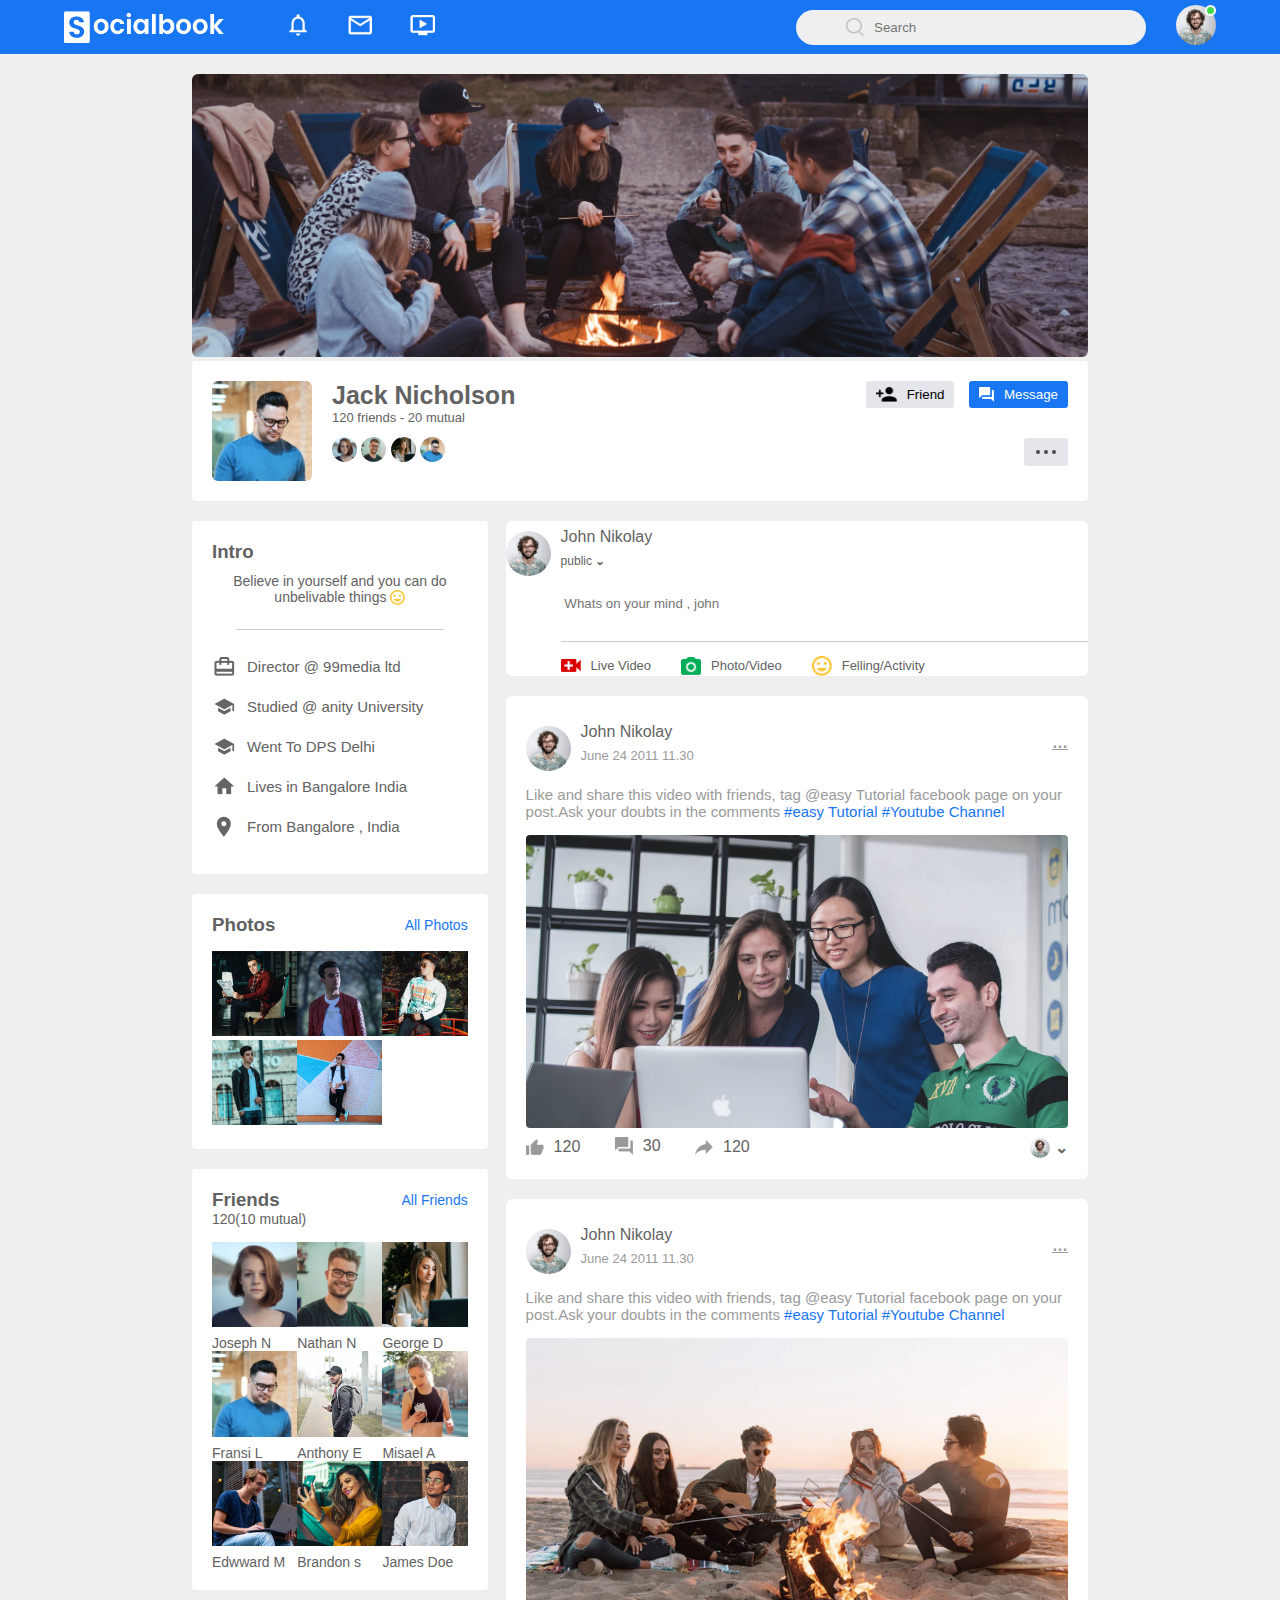
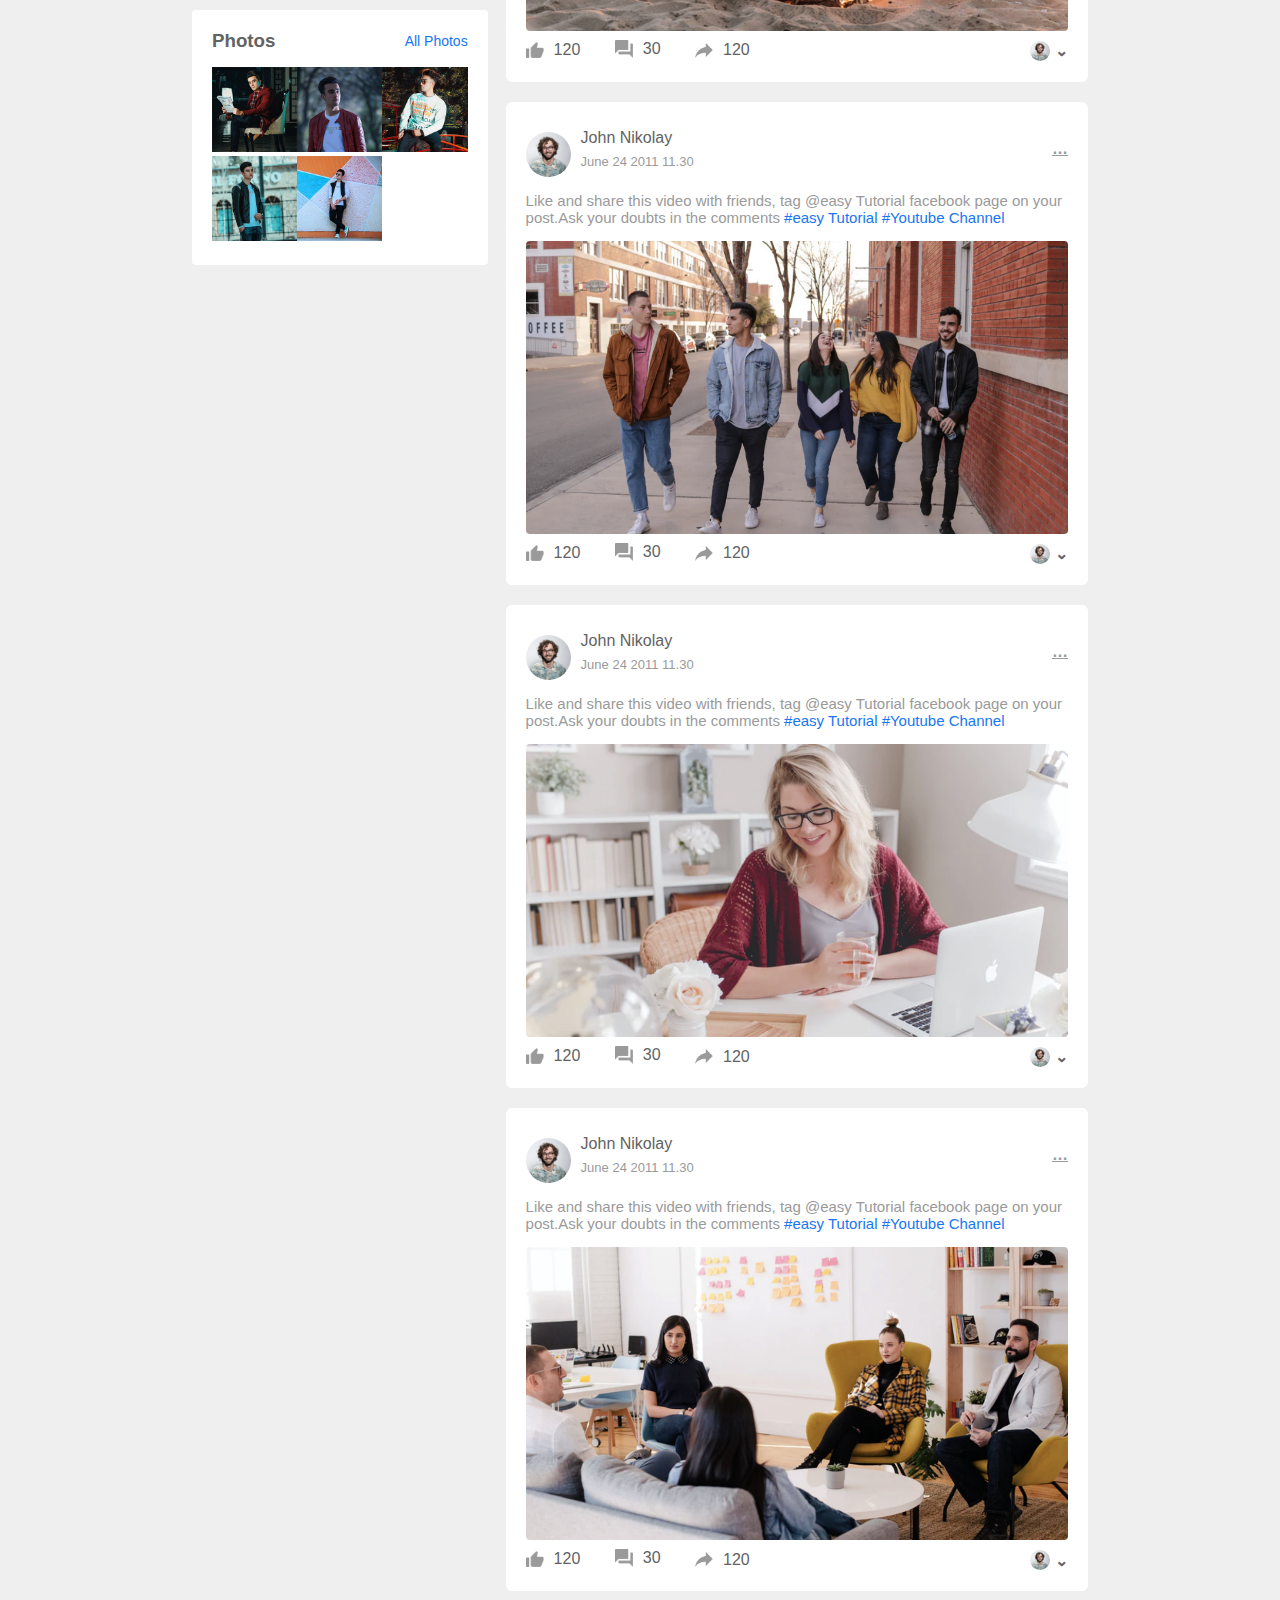
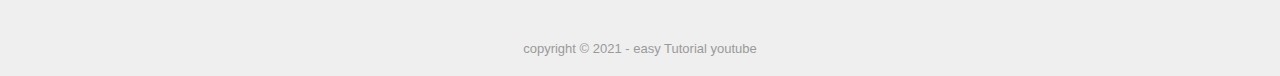
==== profile.html @ a265eb19 "menambahkan data terakhir untuk profile page" ====
<!DOCTYPE html>
<html lang="en">

<head>
    <meta charset="UTF-8">
    <meta http-equiv="X-UA-Compatible" content="IE=edge">
    <meta name="viewport" content="width=device-width, initial-scale=1.0">
    <title>Social - easy tutorial on youtube</title>

    <link rel="stylesheet" href="style2.css">
</head>

<body>
    <nav>
        <div class="nav-left">
            <img src="socialbook_img/images/logo.png" alt="" class="logo">
            <ul>
                <li><img src="socialbook_img/images/notification.png" alt=""></li>
                <li><img src="socialbook_img/images/inbox.png" alt=""></li>
                <li><img src="socialbook_img/images/video.png" alt=""></li>
            </ul>
        </div>
        <div class="nav-right">
            <div class="search-box">
                <img src="socialbook_img/images/search.png" alt="">
                <input type="text" placeholder="Search">
            </div>
            <div class="nav-user-icon online" onclick="settingsMenuToggle()">
                <img src="socialbook_img/images/profile-pic.png" alt="">
            </div>
        </div>
        <!-- Settings Menu -->
        <div class="settings-menu">
            <div id="dark-btn">
                <span></span>
            </div>
            <div class="settings-menu-inner">
                <div class="user-profile">
                    <img src="socialbook_img/images/profile-pic.png" alt="">
                    <div>
                        <p>John Nikolay</p>
                        <!-- <small> public  <b>&#8964 </b> </small> -->
                        <a href="">See Your Profil</a>
                    </div>
                </div>
                <hr>
                <div class="user-profile">
                    <img src="socialbook_img/images/feedback.png" alt="">
                    <div>
                        <p>Give Feedback</p>
                        <!-- <small> public  <b>&#8964 </b> </small> -->
                        <a href="">Help us to improve the new design</a>
                    </div>
                </div>
                <hr>
                <div class="settings-links">
                    <img src="socialbook_img/images/setting.png" alt="" class="settings-icon">
                    <a href="">Settings & Privacy <img src="socialbook_img/images/arrow.png" alt="" width="10px"></a>
                </div>
                <div class="settings-links">
                    <img src="socialbook_img/images/help.png" alt="" class="settings-icon">
                    <a href="">Help & Support <img src="socialbook_img/images/arrow.png" alt="" width="10px"></a>
                </div>
                <div class="settings-links">
                    <img src="socialbook_img/images/display.png" alt="" class="settings-icon">
                    <a href="">Display & Accessibility <img src="socialbook_img/images/arrow.png" alt="" width="10px"></a>
                </div>
                <div class="settings-links">
                    <img src="socialbook_img/images/logout.png" alt="" class="settings-icon">
                    <a href="">Logout <img src="socialbook_img/images/arrow.png" alt="" width="10px"></a>
                </div>
            </div>
        </div>
        <!-- end Settings Menu  -->
    </nav>
    <div class="profile-container">
        <img src="socialbook_img/images/cover.png" alt="" class="cover-img">
        <div class="profile-details">
            <div class="pd-left">
                <div class="pd-row">
                    <img src="socialbook_img/images/profile.png" alt="" class="pd-image">
                    <div>
                        <h3>Jack Nicholson</h3>
                        <p>120 friends - 20 mutual </p>
                        <img src="socialbook_img/images/member-1.png" alt="">
                        <img src="socialbook_img/images/member-2.png" alt="">
                        <img src="socialbook_img/images/member-3.png" alt="">
                        <img src="socialbook_img/images/member-4.png" alt="">
                    </div>
                </div>
            </div>
            <div class="pd-right">
                <button type="button" class=""> <img src="socialbook_img/images/add-friends.png" alt=""> Friend</button>
                <button type="
                button"> <img src="socialbook_img/images/message.png">Message</button>
                <br>
                <a href=""><img src="socialbook_img/images/more.png" alt=""></a>
            </div>
        </div>
        <div class="profile-info">
            <div class="info-col">
                <div class="profile-intro">
                    <h3>Intro</h3>
                    <p class="intro-text">Believe in yourself and you can do unbelivable things <img src="socialbook_img/images/feeling.png" alt=""> </p>
                    <hr>
                    <ul>
                        <li><img src="socialbook_img/images/profile-job.png" alt="">Director @ 99media ltd</li>
                        <li> <img src="socialbook_img/images/profile-study.png" alt="">Studied @ anity University</li>
                        <li><img src="socialbook_img/images/profile-study.png" alt="">Went To DPS Delhi </li>
                        <li><img src="socialbook_img/images/profile-home.png" alt="">Lives in Bangalore India</li>
                        <li><img src="socialbook_img/images/profile-location.png" alt="">From Bangalore , India</li>
                    </ul>
                </div>
                <div class="profile-intro">
                    <div class="title-box">
                        <h3>Photos</h3>
                        <a href="">All Photos</a>
                    </div>
                    <div class="photo-box">
                        <div class=""><img src="socialbook_img/images/photo1.png" alt=""></div>
                        <div class=""><img src="socialbook_img/images/photo2.png" alt=""></div>
                        <div class=""><img src="socialbook_img/images/photo3.png" alt=""></div>
                        <div class=""><img src="socialbook_img/images/photo4.png" alt=""></div>
                        <div class=""><img src="socialbook_img/images/photo5.png" alt=""></div>
                    </div>
                </div>
                <div class="profile-intro">
                    <div class="title-box">
                        <h3>Friends</h3>
                        <a href="">All Friends</a>
                    </div>
                    <p>120(10 mutual)</p>
                    <div class="friends-box">
                        <div class=""><img src="socialbook_img/images/member-1.png" alt="">
                            <p>
                                Joseph N
                            </p>
                        </div>
                        <div class=""><img src="socialbook_img/images/member-2.png" alt="">
                            <p>
                                Nathan N
                            </p>
                        </div>
                        <div class=""><img src="socialbook_img/images/member-3.png" alt="">
                            <p>
                                George D
                            </p>
                        </div>
                        <div class=""><img src="socialbook_img/images/member-4.png" alt="">
                            <p>
                                Fransi L
                            </p>
                        </div>
                        <div class=""><img src="socialbook_img/images/member-5.png" alt="">
                            <p>
                                Anthony E
                            </p>
                        </div>
                        <div class=""><img src="socialbook_img/images/member-6.png" alt="">
                            <p>
                                Misael A
                            </p>
                        </div>
                        <div class=""><img src="socialbook_img/images/member-7.png" alt="">
                            <p>
                                Edwward M
                            </p>
                        </div>
                        <div class=""><img src="socialbook_img/images/member-8.png" alt="">
                            <p>
                                Brandon s
                            </p>
                        </div>
                        <div class=""><img src="socialbook_img/images/member-9.png" alt="">
                            <p>
                                James Doe
                            </p>
                        </div>
                    </div>
                </div>
                <div class="profile-intro">
                    <div class="title-box">
                        <h3>Photos</h3>
                        <a href="">All Photos</a>
                    </div>
                    <div class="photo-box">
                        <div class=""><img src="socialbook_img/images/photo1.png" alt=""></div>
                        <div class=""><img src="socialbook_img/images/photo2.png" alt=""></div>
                        <div class=""><img src="socialbook_img/images/photo3.png" alt=""></div>
                        <div class=""><img src="socialbook_img/images/photo4.png" alt=""></div>
                        <div class=""><img src="socialbook_img/images/photo5.png" alt=""></div>
                    </div>
                </div>
            </div>
            <div class="post-col">
                <div class="write-post-container">
                    <div class="user-profile">
                        <img src="socialbook_img/images/profile-pic.png" alt="">
                        <div>
                            <p>John Nikolay</p>
                            <small> public  <b>&#8964 </b> </small>
                        </div>
                    </div>
                    <div class="post-input-container">
                        <textarea rows="3" placeholder=" Whats on your mind , john "></textarea>
                        <div class="add-post-links">
                            <a href=""><img src="socialbook_img/images/live-video.png" alt="">Live Video</a>
                            <a href=""><img src="socialbook_img/images/photo.png" alt="">Photo/Video</a>
                            <a href=""><img src="socialbook_img/images/feeling.png" alt="">Felling/Activity</a>
                        </div>
                    </div>
                </div>

                <!-- post-container 1 -->
                <div class="post-container">
                    <div class="post-row">

                        <div class="user-profile">
                            <img src="socialbook_img/images/profile-pic.png" alt="">
                            <div>
                                <p>John Nikolay</p>
                                <!-- <small> public  <b>&#8964 </b> </small> -->
                                <span>June 24 2011 11.30</span>
                            </div>
                        </div>
                        <a href=""><b>&#8230</b></a>
                    </div>
                    <p class="post-text">Like and share this video with friends, tag <span> @easy Tutorial</span> facebook page on your post.Ask your doubts in the comments <a href="">#easy Tutorial</a> <a href="">#Youtube Channel</a></p>
                    <img src="socialbook_img/images/feed-image-1.png" alt="" class="post-img">
                    <div class="post-row">
                        <div class="activity-icons">
                            <div><img src="socialbook_img/images/like.png" alt="">120</div>
                            <div><img src="socialbook_img/images/comments.png" alt="">30</div>
                            <div><img src="socialbook_img/images/share.png" alt="">120</div>
                        </div>
                        <div class="post-profile-icon">
                            <img src="socialbook_img/images/profile-pic.png" alt="">
                            <b>&#8964 </b>
                        </div>
                    </div>
                </div>
                <!-- end post container 1 -->
                <!-- post-container 2 -->
                <div class="post-container">
                    <div class="post-row">

                        <div class="user-profile">
                            <img src="socialbook_img/images/profile-pic.png" alt="">
                            <div>
                                <p>John Nikolay</p>
                                <!-- <small> public  <b>&#8964 </b> </small> -->
                                <span>June 24 2011 11.30</span>
                            </div>
                        </div>
                        <a href=""><b>&#8230</b></a>
                    </div>
                    <p class="post-text">Like and share this video with friends, tag <span> @easy Tutorial</span> facebook page on your post.Ask your doubts in the comments <a href="">#easy Tutorial</a> <a href="">#Youtube Channel</a></p>
                    <img src="socialbook_img/images/feed-image-2.png" alt="" class="post-img">
                    <div class="post-row">
                        <div class="activity-icons">
                            <div><img src="socialbook_img/images/like.png" alt="">120</div>
                            <div><img src="socialbook_img/images/comments.png" alt="">30</div>
                            <div><img src="socialbook_img/images/share.png" alt="">120</div>
                        </div>
                        <div class="post-profile-icon">
                            <img src="socialbook_img/images/profile-pic.png" alt="">
                            <b>&#8964 </b>
                        </div>
                    </div>
                </div>
                <!-- end post-container 2 -->
                <!-- post-container 3 -->
                <div class="post-container">
                    <div class="post-row">

                        <div class="user-profile">
                            <img src="socialbook_img/images/profile-pic.png" alt="">
                            <div>
                                <p>John Nikolay</p>
                                <!-- <small> public  <b>&#8964 </b> </small> -->
                                <span>June 24 2011 11.30</span>
                            </div>
                        </div>
                        <a href=""><b>&#8230</b></a>
                    </div>
                    <p class="post-text">Like and share this video with friends, tag <span> @easy Tutorial</span> facebook page on your post.Ask your doubts in the comments <a href="">#easy Tutorial</a> <a href="">#Youtube Channel</a></p>
                    <img src="socialbook_img/images/feed-image-3.png" alt="" class="post-img">
                    <div class="post-row">
                        <div class="activity-icons">
                            <div><img src="socialbook_img/images/like.png" alt="">120</div>
                            <div><img src="socialbook_img/images/comments.png" alt="">30</div>
                            <div><img src="socialbook_img/images/share.png" alt="">120</div>
                        </div>
                        <div class="post-profile-icon">
                            <img src="socialbook_img/images/profile-pic.png" alt="">
                            <b>&#8964 </b>
                        </div>
                    </div>
                </div>
                <!-- end post-container 3 -->
                <!-- post-container 4 -->
                <div class="post-container">
                    <div class="post-row">

                        <div class="user-profile">
                            <img src="socialbook_img/images/profile-pic.png" alt="">
                            <div>
                                <p>John Nikolay</p>
                                <!-- <small> public  <b>&#8964 </b> </small> -->
                                <span>June 24 2011 11.30</span>
                            </div>
                        </div>
                        <a href=""><b>&#8230</b></a>
                    </div>
                    <p class="post-text">Like and share this video with friends, tag <span> @easy Tutorial</span> facebook page on your post.Ask your doubts in the comments <a href="">#easy Tutorial</a> <a href="">#Youtube Channel</a></p>
                    <img src="socialbook_img/images/feed-image-4.png" alt="" class="post-img">
                    <div class="post-row">
                        <div class="activity-icons">
                            <div><img src="socialbook_img/images/like.png" alt="">120</div>
                            <div><img src="socialbook_img/images/comments.png" alt="">30</div>
                            <div><img src="socialbook_img/images/share.png" alt="">120</div>
                        </div>
                        <div class="post-profile-icon">
                            <img src="socialbook_img/images/profile-pic.png" alt="">
                            <b>&#8964 </b>
                        </div>
                    </div>
                </div>
                <!-- end post-container 4 -->
                <!-- post-container 5 -->
                <div class="post-container">
                    <div class="post-row">

                        <div class="user-profile">
                            <img src="socialbook_img/images/profile-pic.png" alt="">
                            <div>
                                <p>John Nikolay</p>
                                <!-- <small> public  <b>&#8964 </b> </small> -->
                                <span>June 24 2011 11.30</span>
                            </div>
                        </div>
                        <a href=""><b>&#8230</b></a>
                    </div>
                    <p class="post-text">Like and share this video with friends, tag <span> @easy Tutorial</span> facebook page on your post.Ask your doubts in the comments <a href="">#easy Tutorial</a> <a href="">#Youtube Channel</a></p>
                    <img src="socialbook_img/images/feed-image-5.png" alt="" class="post-img">
                    <div class="post-row">
                        <div class="activity-icons">
                            <div><img src="socialbook_img/images/like.png" alt="">120</div>
                            <div><img src="socialbook_img/images/comments.png" alt="">30</div>
                            <div><img src="socialbook_img/images/share.png" alt="">120</div>
                        </div>
                        <div class="post-profile-icon">
                            <img src="socialbook_img/images/profile-pic.png" alt="">
                            <b>&#8964 </b>
                        </div>
                    </div>
                </div>
                <!-- end post-container 5 -->

            </div>
        </div>
    </div>

    <div class="footer">
        <p>copyright &copy; 2021 - easy Tutorial youtube </p>
    </div>


    <script src="script2.js"></script>
</body>

</html>
---- style2.css ----
* {
    margin: 0;
    padding: 0;
    font-family: sans-serif;
    box-sizing: border-box;
}

:root {
    --body-color: #efefef;
    --nav-color: #1876f2;
    --bg-color: #fff;
}

.dark-theme {
    --body-color: #0a0a0a;
    --nav-color: #000;
    --bg-color: #000;
}

body {
    /* background-color: #efefef; */
    background: var(--body-color);
    transition: background 0.3s;
}

nav {
    display: flex;
    align-items: center;
    justify-content: space-between;
    /* background: #1876f2; */
    background: var(--nav-color);
    padding: 5px 5%;
    position: sticky;
    top: 0;
    z-index: 100;
}

.logo {
    width: 160px;
    margin-right: 45px;
}

.nav-left,
.nav-right {
    display: flex;
    align-items: center;
}

.nav-left ul li {
    list-style: none;
    display: inline-block;
}

.nav-left ul li img {
    width: 28px;
    margin: 0 15px;
    ;
}

.nav-user-icon img {
    width: 40px;
    border-radius: 50%;
    cursor: pointer;
}

.nav-user-icon {
    margin-left: 30px;
}

.search-box {
    background: #efefef;
    width: 350px;
    border-radius: 20px;
    display: flex;
    align-items: center;
    padding: 0 50px;
}

.search-box img {
    width: 18px;
}

.search-box input {
    width: 100%;
    background: transparent;
    padding: 10px;
    outline: none;
    border: 0px;
}

.online {
    position: relative;
}

.online::after {
    content: '';
    width: 7px;
    height: 7px;
    border: 2px solid #fff;
    border-radius: 50%;
    background: #41db51;
    position: absolute;
    top: 0;
    right: 0;
}

.container {
    display: flex;
    justify-content: space-between;
    padding: 13px 5%;
}

.left-sidebar {
    /* background: #cbdffa; */
    flex-basis: 25%;
    position: sticky;
    top: 70px;
    align-self: flex-start;
    /* height: 100vh; */
}

.right-sidebar {
    /* background: #cbdffa; */
    flex-basis: 25%;
    position: sticky;
    top: 70px;
    align-self: flex-start;
    /* height: 100vh; */
    /* background: #ffffff; */
    background: var(--bg-color);
    padding: 20px;
    border-radius: 4px;
    color: #626262;
}

.main-content {
    flex-basis: 47%;
}

.imp-links a,
.shortcut-links a {
    text-decoration: none;
    display: flex;
    align-items: center;
    margin-bottom: 30px;
    color: #626262;
    width: fit-content;
}

.imp-limks a img {
    width: 25px;
    margin: right 15px;
}

.imp-limks a:last-child {
    color: #1876f2;
}

.imp-limks {
    border-bottom: 1px solid #ccc;
}

.shortcut-links a img {
    width: 40px;
    border-radius: 4px;
    margin-right: 15px;
}

.shortcut-links p {
    margin: 25px 0;
    color: #626262;
    font-weight: 500;
}

.sidebar-title {
    display: flex;
    align-items: center;
    justify-content: space-between;
    margin-bottom: 10px;
}

.sidebar-title h4 {
    font-weight: 600px;
    font-size: 16px;
}

.sidebar-title a {
    text-decoration: none;
    color: #1876f2;
    font-size: 12px;
}

.event {
    display: flex;
    font-size: 14px;
    margin-bottom: 20px;
}

.left-event {
    border-radius: 10px;
    height: 65px;
    width: 65px;
    margin-right: 15px;
    padding-top: 10px;
    text-align: center;
    position: relative;
    overflow: hidden;
    box-shadow: 0 0 10px rgba(0, 0, 0, 0.1);
}

.event p {
    font-size: 12px;
}

.event a {
    font-size: 12px;
    text-decoration: none;
    color: #1876f2;
}

.left-event span {
    position: absolute;
    bottom: 0;
    left: 0;
    width: 100%;
    background: #1876f2;
    color: #fff;
    font-size: 10px;
    padding: 4px 0;
}

.sidebar-ads {
    width: 100%;
    margin-bottom: 20px;
    border-radius: 4px;
}

.online-list {
    display: flex;
    align-items: center;
    margin-bottom: 20px;
}

.online-list .online img {
    width: 40px;
    border-radius: 50%;
}

.online-list .online {
    width: 40px;
    border-radius: 50%;
    margin-right: 15px;
}

.online-list .online::after {
    top: unset;
    bottom: 5px;
}

.story-gallery {
    display: flex;
    justify-content: space-between;
    margin-bottom: 20p;
}

.story {
    flex-basis: 18%;
    padding-top: 32%;
    position: relative;
    /* background-image: linear-gradient(transparent, rgba(0, 0, 0, 0.5)), url(socialbook_img/images/status-1.png); */
    /* background-image: url(socialbook_img/images/status-1.png); */
    background-position: center;
    background-position: cover;
    border-radius: 10px;
}

.story img {
    position: absolute;
    width: 45px;
    border-radius: 50%;
    top: 10px;
    left: 10px;
    /* border-radius: 5px solid #626262;
     */
    border: 5px solid #1876f2;
}

.story p {
    position: absolute;
    bottom: 10px;
    width: 100%;
    text-align: center;
    color: white;
    font-size: 14px;
}

.story1 {
    background-image: linear-gradient(transparent, rgba(0, 0, 0, 0.5)), url(socialbook_img/images/status-1.png);
}

.story2 {
    background-image: linear-gradient(transparent, rgba(0, 0, 0, 0.5)), url(socialbook_img/images/status-2.png);
}

.story3 {
    background-image: linear-gradient(transparent, rgba(0, 0, 0, 0.5)), url(socialbook_img/images/status-3.png);
}

.story4 {
    background-image: linear-gradient(transparent, rgba(0, 0, 0, 0.5)), url(socialbook_img/images/status-4.png);
}

.story5 {
    background-image: linear-gradient(transparent, rgba(0, 0, 0, 0.5)), url(socialbook_img/images/status-5.png);
}

.story.story1 img {
    top: unset;
    left: 50%;
    bottom: 40px;
    transform: translateX(-50%);
    border: 0;
    width: 35px;
}

.write-post-container {
    width: 100%;
    /* background: #fff; */
    background: var(--bg-color);
    border-radius: 6px;
    padding: 20p;
    color: #626262;
}

.user-profile {
    display: flex;
    align-items: center;
}

.user-profile img {
    margin-top: 10px;
    /*tambahan sendiri*/
    width: 45px;
    border-radius: 50%;
    margin-right: 10px;
}

.user-profile p {
    margin-bottom: 5px;
    font-weight: 500;
    color: #626262;
}

.user-profile small {
    font-size: 12px;
}

.post-input-container {
    padding-left: 55px;
    padding-top: 20px;
}

.post-input-container textarea {
    width: 100%;
    border: 0;
    outline: 0;
    border-bottom: 1px solid #ccc;
    background: transparent;
    resize: none;
}

.add-post-links {
    display: flex;
    margin-top: 10px;
}

.add-post-links a {
    text-decoration: none;
    display: flex;
    align-items: center;
    color: #626262;
    margin-right: 30px;
    font-size: 13px;
}

.add-post-links a img {
    width: 20px;
    margin-right: 10px;
}

.post-container {
    width: 100%;
    /* background: #fff; */
    background: var(--bg-color);
    border-radius: 6px;
    padding: 20px;
    color: #626262;
    margin: 20px 0;
}

.user-profile span {
    font-size: 13px;
    color: #9a9a9a;
}

.post-text {
    color: #9a9a9a;
    margin: 15px 0;
    font-size: 15px
}

.post-text span {
    color: #9a9a9a;
    font-weight: 500;
}

.post-text a {
    color: #1876f2;
    text-decoration: none;
}

.post-img {
    width: 100%;
    border-radius: 4px;
    margin-bottom: 5px;
}

.post-row {
    display: flex;
    align-items: center;
    justify-content: space-between;
}

.activity-icons div img {
    width: 18px;
    margin-right: 10px;
}

.activity-icons div {
    display: inline-flex;
    align-items: center;
    margin-right: 30px;
}

.post-profile-icon {
    display: flex;
    align-items: center;
}

.post-profile-icon img {
    width: 20px;
    border-radius: 50%;
    margin-right: 5px;
}

.post-row a {
    color: #9a9a9a;
}

.load-more-btn {
    display: block;
    margin: auto;
    color: #626262;
    cursor: pointer;
    padding: 5px 10px;
    border: 1px solid #9a9a9a;
    background: transparent;
    border-radius: 4px;
}

.footer {
    text-align: center;
    color: #9a9a9a;
    padding: 10px 0 20px;
    font-size: 13px;
}

.settings-menu {
    position: absolute;
    width: 90%;
    max-width: 350px;
    /* height: 500px; */
    /* background: #fff; */
    background: var(--bg-color);
    box-shadow: 0 0 10px rgba(0, 0, 0, 0.4);
    border-radius: 4px;
    overflow: hidden;
    top: 100%;
    right: 5%;
    max-height: 0px;
    transition: max-height 0.3s;
}

.settings-menu-height {
    max-height: 450px;
}

.user-profile a {
    font-size: 12px;
    color: #1876f2;
    text-decoration: none;
}

.settings-menu-inner {
    padding: 20px;
}

.settings-menu-inner hr {
    border: 0;
    height: 1px;
    background-color: #9a9a9a;
    margin: 15px 0;
}

.settings-links {
    display: flex;
    align-items: center;
    margin: 15px 0;
}

.settings-links .settings-icon {
    width: 30px;
    margin-right: 10px;
    border-radius: 50%;
}

.settings-links a {
    display: flex;
    flex: 1;
    align-items: center;
    justify-content: space-between;
    text-decoration: none;
    color: #62626262;
}

#dark-btn {
    position: absolute;
    top: 20px;
    right: 20px;
    background: #ccc;
    width: 45px;
    border-radius: 15px;
    padding: 2px 3px;
    cursor: pointer;
    transition: padding-left 0.5s background 0.5s;
}

#dark-btn span {
    width: 18px;
    height: 18px;
    background: #fff;
    border-radius: 50%;
    display: inline-block;
}

#dark-btn.dark-btn-on {
    padding-left: 23px;
    /* background: #000; */
    background: #0a0a0a;
}


/* --profile style page -- */

.profile-container {
    padding: 20px 15%;
    color: #626262;
}

.cover-img {
    width: 100%;
    border-radius: 6px;
    margin: bottom 14px;
}

.profile-details {
    /* background-color: #fff; */
    background-color: var(--bg-color);
    padding: 20px;
    border-radius: 4px;
    display: flex;
    align-items: flex-start;
    justify-content: space-between;
}

.pd-row {
    display: flex;
    align-items: flex-start;
}

.pd-image {
    width: 100px;
    margin-right: 20px;
    border-radius: 6px;
}

.pd-row div h3 {
    font-size: 25px;
    font-weight: 600;
}

.pd-row div p {
    font-size: 13px;
}

.pd-row div img {
    width: 25px;
    border-radius: 50%;
    margin-top: 12px;
}

.pd-right button {
    background: #1876f2;
    border: 0;
    outline: 0;
    padding: 6px 10px;
    display: inline-flex;
    align-items: center;
    color: #fff;
    border-radius: 3px;
    margin-left: 10px;
    cursor: pointer;
}

.pd-right button img {
    height: 15px;
    margin-right: 10px;
}

.pd-right button:first-child {
    background: #e4e6eb;
    color: #000;
}

.pd-right {
    text-align: right;
}

.pd-right a {
    background: #e4e6eb;
    border-radius: 3px;
    padding: 12px;
    display: inline-flex;
    margin-top: 30px;
}

.pd-right a img {
    width: 20px;
}

.profile-info {
    display: flex;
    align-self: flex-start;
    justify-content: space-between;
    margin-top: 20px;
}

.info-col {
    flex-basis: 33%;
}

.post-col {
    flex-basis: 65%;
}

.profile-intro {
    background: var(--bg-color);
    padding: 20px;
    margin-bottom: 20px;
    border-radius: 4px;
}

.profile-intro h3 {
    font-weight: 500px;
}

.intro-text {
    text-align: center;
    margin: 10px 0;
    font-size: 15px;
}

.intro-text img {
    width: 15px;
    margin-bottom: -3px;
}

.profile-intro hr {
    border: 0;
    height: 1px;
    background: #ccc;
    margin: 24px;
}

.profile-intro ul li {
    list-style: none;
    font-size: 15px;
    margin: 15px 0;
    display: flex;
    align-items: center;
}

.profile-intro ul li img {
    width: 25px;
    margin-right: 10px;
}

.title-box {
    display: flex;
    align-items: center;
    justify-content: space-between;
}

.title-box a {
    text-decoration: none;
    color: #1876f2;
    font-size: 14px;
}

.photo-box {
    display: grid;
    grid-template-columns: repeat(3, auto);
    grid: 10px;
    margin-top: 15px;
}

.photo-box div img {
    width: 100%;
    cursor: pointer;
}

.profile-intro p {
    font-size: 14px;
}

.friends-box {
    display: grid;
    grid-template-columns: repeat(3, auto);
    grid: 10px;
    margin-top: 15px;
}

.friends-box div img {
    width: 100%;
    cursor: pointer;
    padding-bottom: 20px;
}

.friends-box div {
    position: relative;
}

.friends-box p {
    position: absolute;
    bottom: 0;
    left: 0;
}
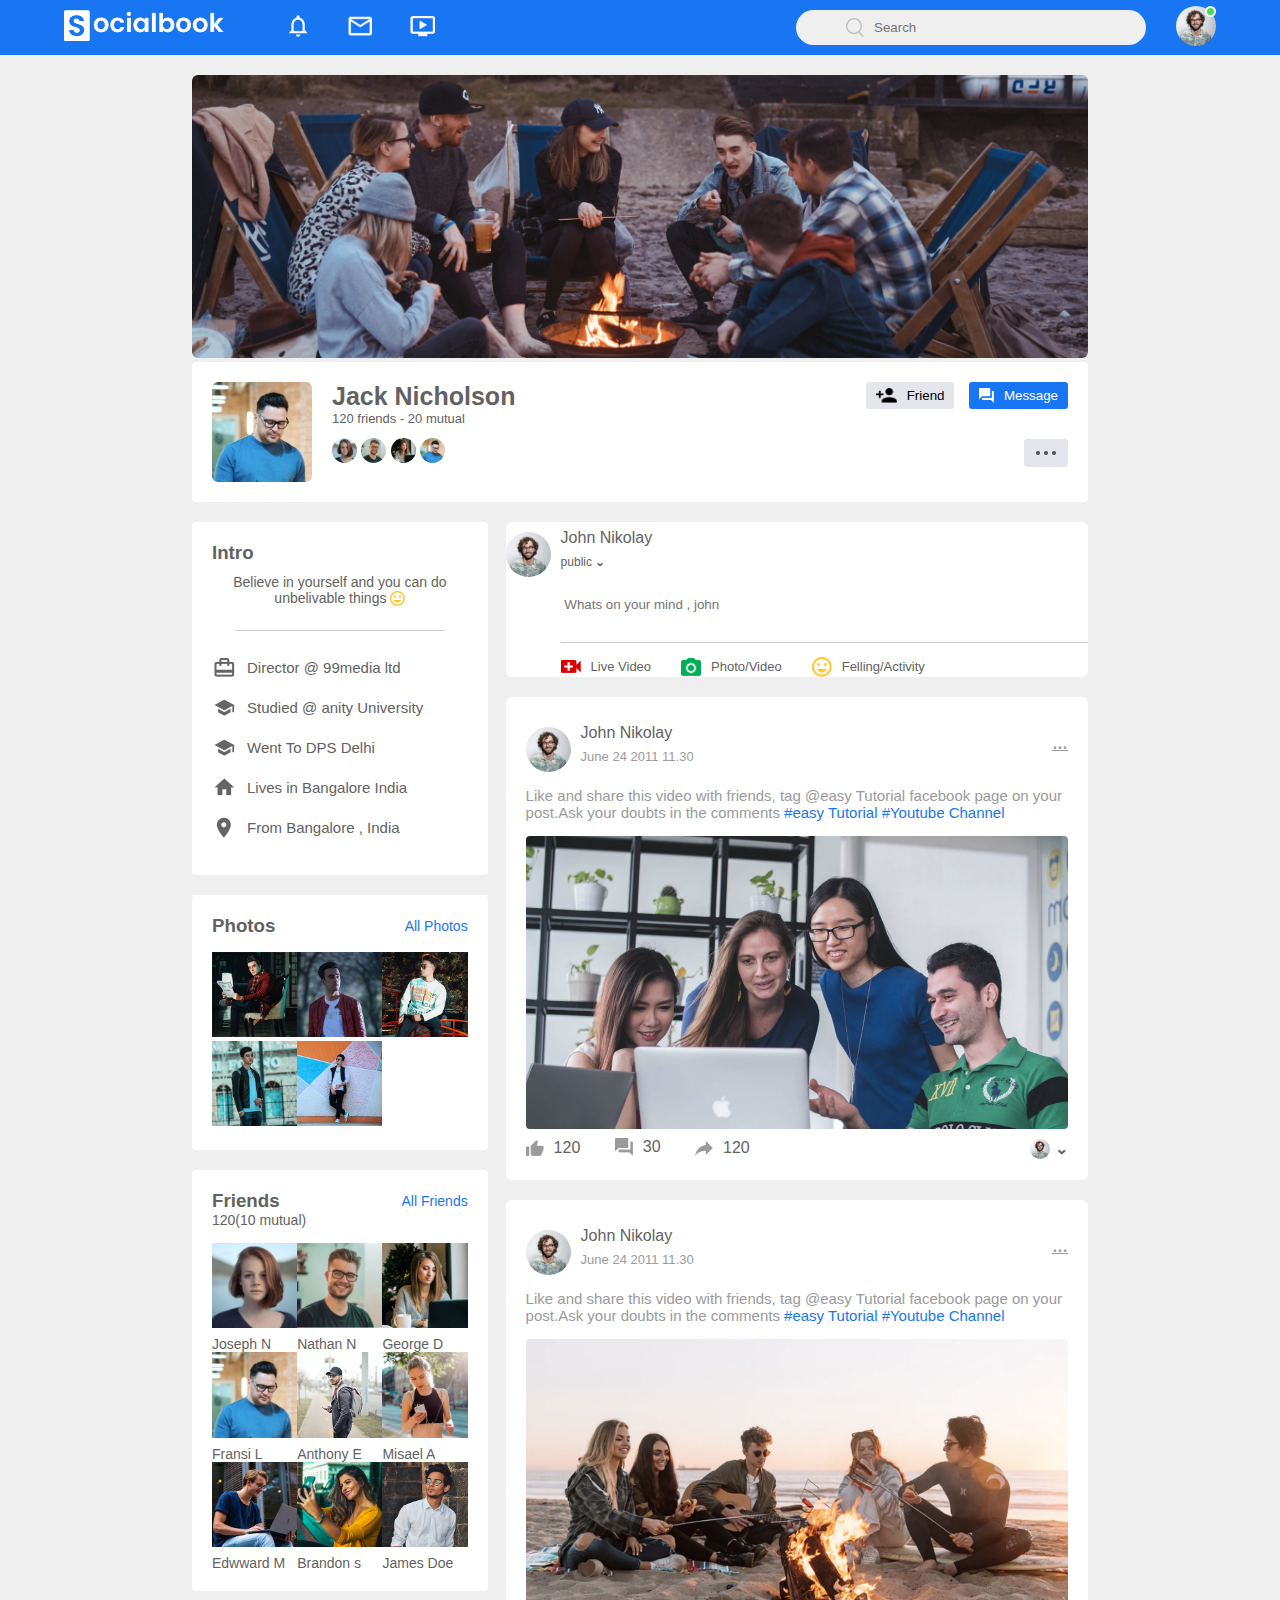
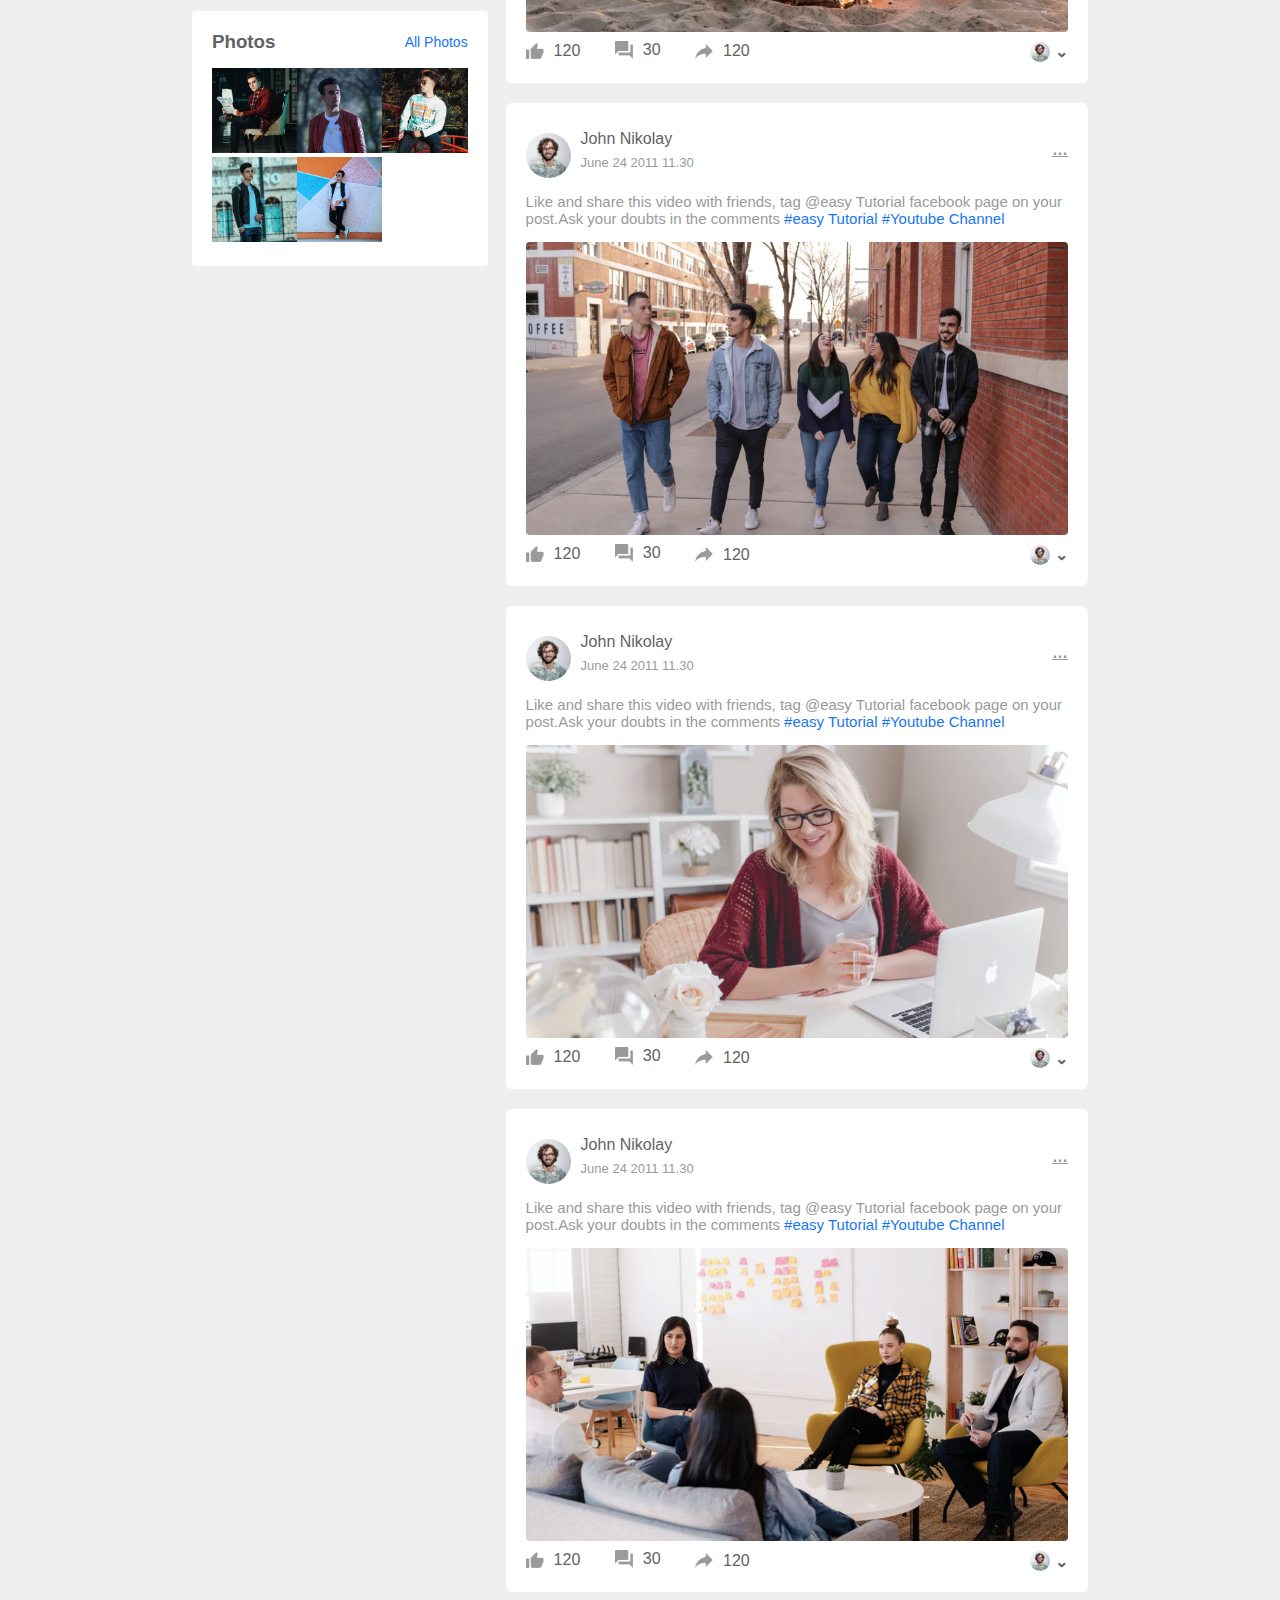
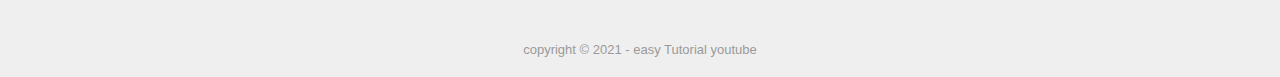
==== commit 74d599e8: "menambahkan responsive data" ====
--- a/profile.html
+++ b/profile.html
@@ -8,12 +8,15 @@
     <title>Social - easy tutorial on youtube</title>
 
     <link rel="stylesheet" href="style2.css">
+    <link rel="stylesheet" href="style3.css">
 </head>
 
 <body>
     <nav>
         <div class="nav-left">
-            <img src="socialbook_img/images/logo.png" alt="" class="logo">
+            <a href="index.html">
+                <img src="socialbook_img/images/logo.png" alt="" class="logo">
+            </a>
             <ul>
                 <li><img src="socialbook_img/images/notification.png" alt=""></li>
                 <li><img src="socialbook_img/images/inbox.png" alt=""></li>
@@ -40,7 +43,7 @@
                     <div>
                         <p>John Nikolay</p>
                         <!-- <small> public  <b>&#8964 </b> </small> -->
-                        <a href="">See Your Profil</a>
+                        <a href="profile.html">See Your Profil</a>
                     </div>
                 </div>
                 <hr>
--- a/style3.css
+++ b/style3.css
@@ -0,0 +1,83 @@
+/* ---media query for home page--- */
+
+@media (max-width:900px) {
+    .right-sidebar {
+        display: none;
+    }
+    .left-sidebar {
+        display: none;
+    }
+    nav {
+        flex-wrap: wrap;
+    }
+    .search-box {
+        display: none;
+    }
+    .logo {
+        width: 110px;
+        margin-right: 20px;
+    }
+    .nav-left ul li img {
+        width: 20px;
+        margin: 0 8px;
+    }
+    .nav-user-icon img {
+        width: 30px;
+    }
+    .nav-user-icon {
+        margin-left: 0px;
+    }
+    .add-post-links {
+        flex-wrap: wrap;
+    }
+    .main-content {
+        flex-basis: 100%;
+    }
+    .story img {
+        width: 20px;
+        border-width: 3px;
+    }
+    .story p {
+        font-size: 10px;
+    }
+    .story .story1 img {
+        width: 30px;
+        bottom: 30px;
+    }
+    .add-post-links a {
+        margin-right: 12px;
+        font-size: 9px;
+    }
+    .add-post-links a img {
+        width: 16px;
+        margin-right: 5px;
+    }
+    .post-input-container {
+        padding-left: 0;
+    }
+    /* --media query for profile page--- */
+    .profile-container {
+        padding: 20px 5%;
+    }
+    .profile-details {
+        flex-wrap: wrap;
+    }
+    .pd-right {
+        text-align: left;
+        margin-top: 15px;
+    }
+    .pd-right button {
+        margin-left: 0;
+        margin-right: 10px;
+    }
+    .pd-row div h3 {
+        font-size: 16px;
+    }
+    .profile-info {
+        flex-wrap: wrap;
+    }
+    .info-col,
+    .post-col {
+        flex-basis: 100%;
+    }
+}